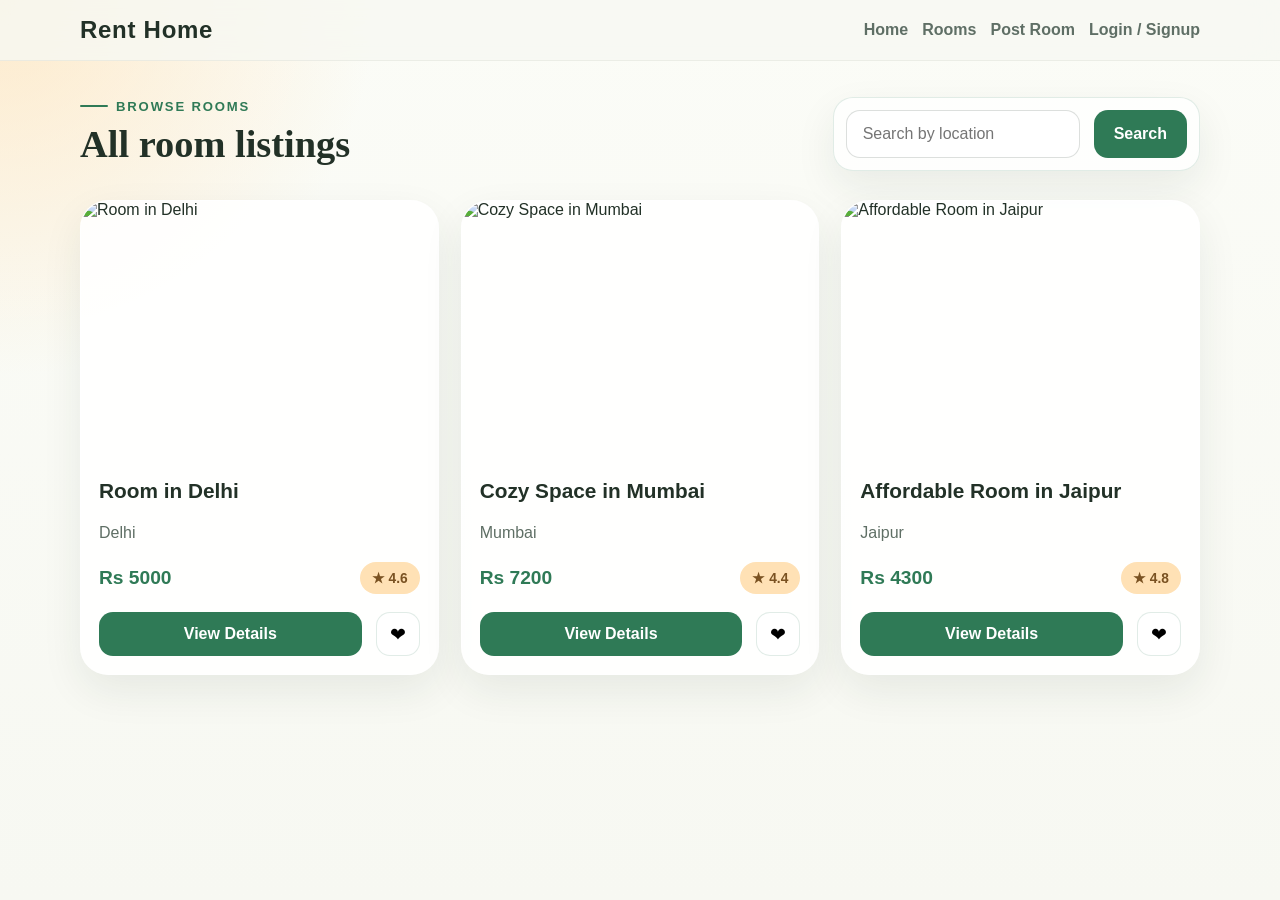
==== listings.html @ 5ec1f43f "Build Rent Home web app" ====
<!DOCTYPE html>
<html lang="en">
<head>
  <meta charset="UTF-8">
  <meta name="viewport" content="width=device-width, initial-scale=1.0">
  <title>Room Listings - Rent Home</title>
  <link rel="stylesheet" href="styles.css">
</head>
<body data-page="listings">
  <header class="site-header">
    <div class="container nav-wrap">
      <a class="brand" href="index.html">Rent Home</a>
      <nav class="nav-links">
        <a href="index.html">Home</a>
        <a href="listings.html">Rooms</a>
        <a href="post-room.html">Post Room</a>
        <a href="auth.html" id="authLink">Login / Signup</a>
      </nav>
    </div>
  </header>

  <main class="section">
    <div class="container">
      <div class="section-head listings-head">
        <div>
          <span class="eyebrow">Browse rooms</span>
          <h1>All room listings</h1>
        </div>
        <form class="search-panel compact-search" id="listingSearchForm">
          <label class="sr-only" for="listingSearchInput">Search rooms by location</label>
          <input type="text" id="listingSearchInput" placeholder="Search by location">
          <button type="submit" class="btn btn-primary">Search</button>
        </form>
      </div>
      <div class="room-grid" id="listingRoomGrid"></div>
    </div>
  </main>

  <script src="app.js"></script>
</body>
</html>
---- styles.css ----
:root {
  --bg: #f7f8f2;
  --surface: rgba(255, 255, 255, 0.88);
  --surface-strong: #ffffff;
  --text: #223127;
  --muted: #5f6f65;
  --primary: #2f7a56;
  --primary-dark: #235c41;
  --accent: #ffe1b5;
  --border: rgba(47, 122, 86, 0.14);
  --shadow: 0 16px 40px rgba(30, 56, 42, 0.08);
  --radius-lg: 28px;
  --radius-md: 18px;
  --radius-sm: 12px;
}

* {
  box-sizing: border-box;
}

body {
  margin: 0;
  font-family: "Trebuchet MS", "Segoe UI", sans-serif;
  color: var(--text);
  background:
    radial-gradient(circle at top left, rgba(255, 225, 181, 0.65), transparent 24%),
    linear-gradient(180deg, #fbfcf7 0%, var(--bg) 100%);
  min-height: 100vh;
}

img {
  max-width: 100%;
  display: block;
}

a {
  color: inherit;
  text-decoration: none;
}

button,
input,
textarea {
  font: inherit;
}

.container {
  width: min(1120px, calc(100% - 32px));
  margin: 0 auto;
}

.narrow {
  width: min(760px, 100%);
}

.site-header {
  position: sticky;
  top: 0;
  z-index: 20;
  backdrop-filter: blur(18px);
  background: rgba(247, 248, 242, 0.82);
  border-bottom: 1px solid rgba(34, 49, 39, 0.06);
}

.nav-wrap {
  display: flex;
  justify-content: space-between;
  align-items: center;
  gap: 16px;
  padding: 16px 0;
}

.brand {
  font-size: 1.5rem;
  font-weight: 800;
  letter-spacing: 0.03em;
}

.nav-links {
  display: flex;
  align-items: center;
  flex-wrap: wrap;
  gap: 14px;
}

.nav-links a {
  color: var(--muted);
  font-weight: 600;
}

.nav-links a:hover {
  color: var(--primary);
}

.hero,
.section {
  padding: 32px 0 64px;
}

.hero-grid {
  display: grid;
  grid-template-columns: 1.15fr 0.85fr;
  gap: 28px;
  align-items: center;
}

.hero-copy h1,
.section-head h1,
.section-head h2,
.info-card h1 {
  margin: 10px 0 12px;
  font-family: "Georgia", "Times New Roman", serif;
  font-size: clamp(2.3rem, 4vw, 4.4rem);
  line-height: 1.05;
}

.section-head h1,
.section-head h2 {
  font-size: clamp(1.8rem, 3vw, 2.8rem);
}

.hero-copy p,
.info-card p,
.hero-card-body p,
.room-meta,
.room-description,
.status-message,
.empty-state p {
  color: var(--muted);
  line-height: 1.7;
}

.eyebrow {
  display: inline-flex;
  align-items: center;
  gap: 8px;
  font-size: 0.82rem;
  font-weight: 800;
  letter-spacing: 0.14em;
  text-transform: uppercase;
  color: var(--primary);
}

.eyebrow::before {
  content: "";
  width: 28px;
  height: 2px;
  border-radius: 999px;
  background: currentColor;
}

.search-panel,
.hero-actions,
.tab-row,
.room-card-actions,
.detail-actions,
.section-head,
.auth-layout {
  display: flex;
  gap: 14px;
}

.search-panel {
  margin: 28px 0 18px;
  padding: 12px;
  background: rgba(255, 255, 255, 0.78);
  border: 1px solid var(--border);
  border-radius: 20px;
  box-shadow: var(--shadow);
}

.search-panel input,
input,
textarea {
  width: 100%;
  border: 1px solid rgba(95, 111, 101, 0.22);
  border-radius: 14px;
  padding: 14px 16px;
  background: #fff;
  color: var(--text);
}

textarea {
  resize: vertical;
}

.btn {
  border: 0;
  border-radius: 14px;
  padding: 13px 20px;
  font-weight: 700;
  cursor: pointer;
  transition: transform 0.2s ease, background 0.2s ease;
  display: inline-flex;
  align-items: center;
  justify-content: center;
}

.btn:hover {
  transform: translateY(-1px);
}

.btn-primary {
  background: var(--primary);
  color: #fff;
}

.btn-primary:hover {
  background: var(--primary-dark);
}

.btn-secondary {
  background: rgba(255, 255, 255, 0.84);
  color: var(--text);
  border: 1px solid var(--border);
}

.full-width {
  width: 100%;
}

.hero-card,
.card,
.room-card,
.detail-shell,
.empty-state,
.info-card {
  background: var(--surface);
  border: 1px solid rgba(255, 255, 255, 0.72);
  border-radius: var(--radius-lg);
  box-shadow: var(--shadow);
}

.hero-card {
  padding: 18px;
}

.hero-card-top {
  display: flex;
  justify-content: space-between;
  align-items: center;
  margin-bottom: 14px;
}

.hero-card-top p {
  margin: 0;
  font-weight: 700;
}

.hero-card-top span,
.rating-pill {
  background: var(--accent);
  color: #7a5222;
  padding: 8px 12px;
  border-radius: 999px;
  font-weight: 700;
  font-size: 0.86rem;
}

.hero-card img,
.room-card img,
.detail-image {
  width: 100%;
  height: 260px;
  object-fit: cover;
  border-radius: 22px;
}

.section-head {
  justify-content: space-between;
  align-items: end;
  margin-bottom: 24px;
}

.section-head.compact {
  margin-bottom: 20px;
}

.text-link {
  color: var(--primary);
  font-weight: 700;
}

.room-grid {
  display: grid;
  grid-template-columns: repeat(3, minmax(0, 1fr));
  gap: 22px;
}

.room-card {
  overflow: hidden;
}

.room-card-body {
  padding: 18px;
}

.room-card-body h3,
.detail-copy h1 {
  margin: 0 0 10px;
  font-size: 1.3rem;
}

.price-row {
  display: flex;
  justify-content: space-between;
  align-items: center;
  gap: 12px;
  margin: 12px 0;
}

.price {
  font-size: 1.2rem;
  font-weight: 800;
  color: var(--primary);
}

.room-card-actions {
  margin-top: 18px;
}

.icon-btn {
  width: 44px;
  min-width: 44px;
  height: 44px;
  border-radius: 14px;
  border: 1px solid var(--border);
  background: #fff;
  font-size: 1.2rem;
}

.icon-btn.active {
  background: #ffe5ea;
}

.auth-layout {
  align-items: stretch;
  gap: 24px;
}

.info-card,
.auth-card {
  flex: 1;
  padding: 28px;
}

.feature-list {
  padding-left: 18px;
  color: var(--muted);
}

.tab-btn {
  flex: 1;
  padding: 12px;
  border-radius: 14px;
  border: 1px solid var(--border);
  background: #fff;
  font-weight: 700;
  cursor: pointer;
}

.tab-btn.active,
.form-panel.active {
  background: rgba(47, 122, 86, 0.08);
}

.form-panel {
  display: none;
  margin-top: 20px;
}

.form-panel.active {
  display: block;
}

.form-panel h2 {
  margin-top: 0;
}

label {
  display: block;
  margin-bottom: 16px;
  font-weight: 700;
}

label input,
label textarea {
  margin-top: 8px;
  font-weight: 400;
}

.form-grid {
  display: grid;
  grid-template-columns: repeat(2, minmax(0, 1fr));
  gap: 18px;
  padding: 26px;
}

.full-span {
  grid-column: 1 / -1;
}

.status-message {
  margin: 0;
  min-height: 24px;
  font-weight: 600;
}

.status-message.success {
  color: var(--primary);
}

.status-message.error {
  color: #b44444;
}

.compact-search {
  margin: 0;
}

.listings-head {
  align-items: center;
}

.detail-shell {
  display: grid;
  grid-template-columns: 1fr 1fr;
  gap: 28px;
  padding: 22px;
}

.detail-copy {
  display: flex;
  flex-direction: column;
  gap: 18px;
}

.detail-meta {
  display: flex;
  flex-wrap: wrap;
  gap: 12px;
}

.meta-pill {
  padding: 10px 14px;
  border-radius: 999px;
  background: rgba(47, 122, 86, 0.08);
  font-weight: 700;
}

.empty-state {
  padding: 28px;
  text-align: center;
}

.sr-only {
  position: absolute;
  width: 1px;
  height: 1px;
  padding: 0;
  margin: -1px;
  overflow: hidden;
  clip: rect(0, 0, 0, 0);
  border: 0;
}

@media (max-width: 900px) {
  .hero-grid,
  .auth-layout,
  .detail-shell,
  .room-grid,
  .form-grid {
    grid-template-columns: 1fr;
  }

  .hero-actions,
  .section-head,
  .search-panel,
  .room-card-actions,
  .detail-actions,
  .listings-head {
    flex-direction: column;
    align-items: stretch;
  }

  .nav-wrap {
    flex-direction: column;
  }

  .hero-card img,
  .room-card img,
  .detail-image {
    height: 220px;
  }
}

@media (max-width: 600px) {
  .hero,
  .section {
    padding: 20px 0 48px;
  }

  .container {
    width: min(100% - 20px, 1120px);
  }

  .brand {
    font-size: 1.3rem;
  }
}
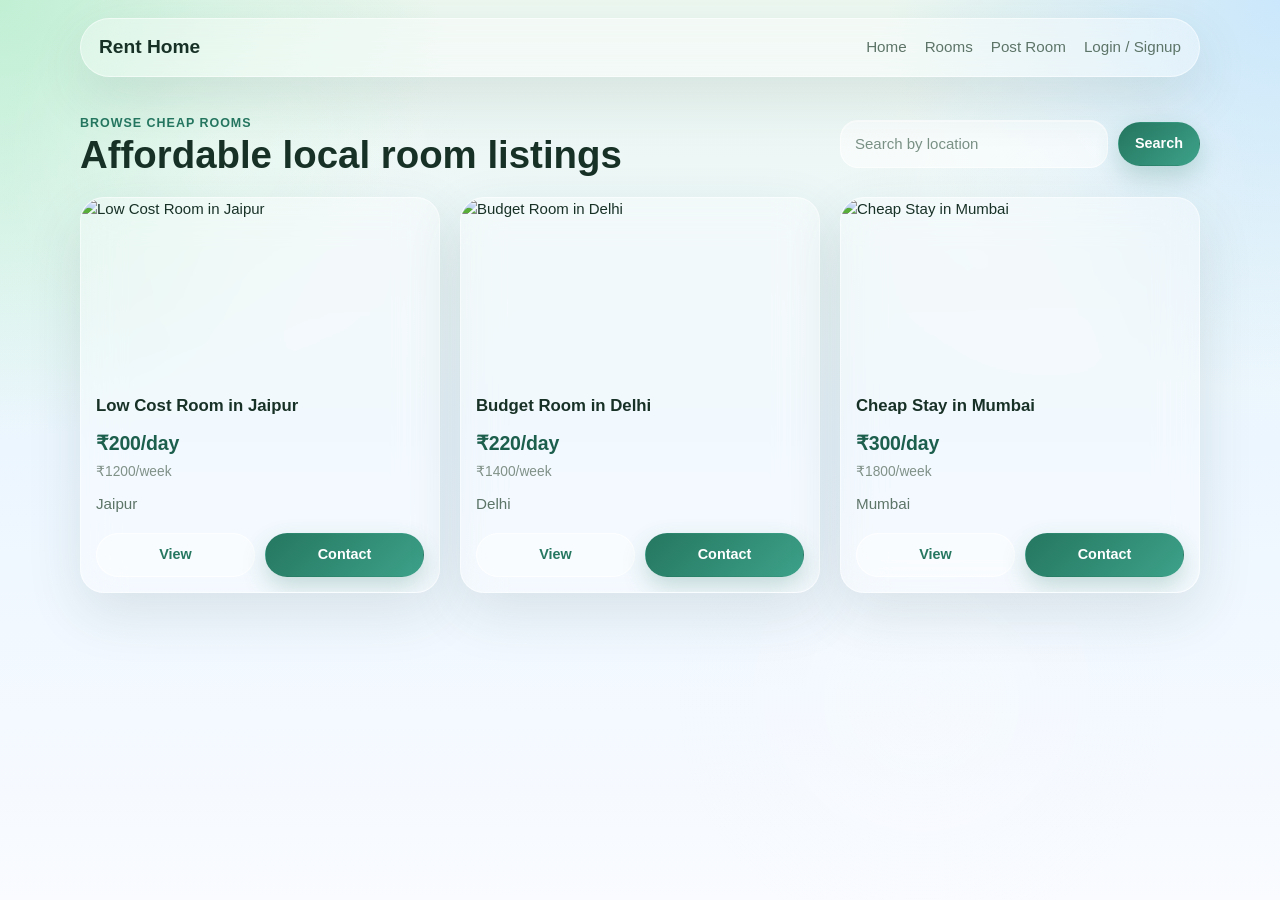
==== commit 22079941: "Refocus app on affordable local rooms" ====
--- a/listings.html
+++ b/listings.html
@@ -23,8 +23,8 @@
     <div class="container">
       <div class="section-head listings-head">
         <div>
-          <span class="eyebrow">Browse rooms</span>
-          <h1>All room listings</h1>
+          <span class="eyebrow">Browse cheap rooms</span>
+          <h1>Affordable local room listings</h1>
         </div>
         <form class="search-panel compact-search" id="listingSearchForm">
           <label class="sr-only" for="listingSearchInput">Search rooms by location</label>
--- a/styles.css
+++ b/styles.css
@@ -1,15 +1,20 @@
 :root {
-  --bg: #f7f8f2;
-  --surface: rgba(255, 255, 255, 0.88);
-  --surface-strong: #ffffff;
-  --text: #223127;
-  --muted: #5f6f65;
-  --primary: #2f7a56;
-  --primary-dark: #235c41;
-  --accent: #ffe1b5;
-  --border: rgba(47, 122, 86, 0.14);
-  --shadow: 0 16px 40px rgba(30, 56, 42, 0.08);
-  --radius-lg: 28px;
+  --bg-top: #edf8f1;
+  --bg-mid: #ecf6ff;
+  --bg-bottom: #f9fbff;
+  --surface: rgba(255, 255, 255, 0.33);
+  --surface-strong: rgba(255, 255, 255, 0.55);
+  --surface-soft: rgba(255, 255, 255, 0.22);
+  --text: #183127;
+  --muted: #5d7468;
+  --primary: #257760;
+  --primary-dark: #1d5f4d;
+  --primary-soft: rgba(37, 119, 96, 0.14);
+  --border: rgba(255, 255, 255, 0.52);
+  --shadow: 0 20px 55px rgba(34, 78, 65, 0.12);
+  --shadow-hover: 0 24px 60px rgba(34, 78, 65, 0.18);
+  --radius-xl: 30px;
+  --radius-lg: 24px;
   --radius-md: 18px;
   --radius-sm: 12px;
 }
@@ -20,17 +25,33 @@
 
 body {
   margin: 0;
+  min-height: 100vh;
   font-family: "Trebuchet MS", "Segoe UI", sans-serif;
+  font-size: 15px;
+  line-height: 1.5;
   color: var(--text);
   background:
-    radial-gradient(circle at top left, rgba(255, 225, 181, 0.65), transparent 24%),
-    linear-gradient(180deg, #fbfcf7 0%, var(--bg) 100%);
-  min-height: 100vh;
+    radial-gradient(circle at top left, rgba(180, 237, 204, 0.78), transparent 28%),
+    radial-gradient(circle at top right, rgba(191, 225, 255, 0.74), transparent 25%),
+    linear-gradient(180deg, var(--bg-top) 0%, var(--bg-mid) 50%, var(--bg-bottom) 100%);
+  background-attachment: fixed;
+}
+
+body::before {
+  content: "";
+  position: fixed;
+  inset: 0;
+  pointer-events: none;
+  background:
+    radial-gradient(circle at 18% 18%, rgba(255, 255, 255, 0.35), transparent 18%),
+    radial-gradient(circle at 82% 22%, rgba(255, 255, 255, 0.28), transparent 17%),
+    radial-gradient(circle at 72% 78%, rgba(255, 255, 255, 0.24), transparent 21%);
 }
 
 img {
+  display: block;
+  width: 100%;
   max-width: 100%;
-  display: block;
 }
 
 a {
@@ -57,316 +78,389 @@
   position: sticky;
   top: 0;
   z-index: 20;
-  backdrop-filter: blur(18px);
-  background: rgba(247, 248, 242, 0.82);
-  border-bottom: 1px solid rgba(34, 49, 39, 0.06);
-}
-
-.nav-wrap {
-  display: flex;
-  justify-content: space-between;
-  align-items: center;
-  gap: 16px;
-  padding: 16px 0;
-}
-
-.brand {
-  font-size: 1.5rem;
-  font-weight: 800;
-  letter-spacing: 0.03em;
-}
-
-.nav-links {
-  display: flex;
-  align-items: center;
-  flex-wrap: wrap;
-  gap: 14px;
-}
-
-.nav-links a {
-  color: var(--muted);
-  font-weight: 600;
-}
-
-.nav-links a:hover {
-  color: var(--primary);
-}
-
-.hero,
-.section {
-  padding: 32px 0 64px;
-}
-
-.hero-grid {
-  display: grid;
-  grid-template-columns: 1.15fr 0.85fr;
-  gap: 28px;
-  align-items: center;
-}
-
-.hero-copy h1,
-.section-head h1,
-.section-head h2,
-.info-card h1 {
-  margin: 10px 0 12px;
-  font-family: "Georgia", "Times New Roman", serif;
-  font-size: clamp(2.3rem, 4vw, 4.4rem);
-  line-height: 1.05;
-}
-
-.section-head h1,
-.section-head h2 {
-  font-size: clamp(1.8rem, 3vw, 2.8rem);
-}
-
-.hero-copy p,
-.info-card p,
-.hero-card-body p,
-.room-meta,
-.room-description,
-.status-message,
-.empty-state p {
-  color: var(--muted);
-  line-height: 1.7;
-}
-
-.eyebrow {
-  display: inline-flex;
-  align-items: center;
-  gap: 8px;
-  font-size: 0.82rem;
-  font-weight: 800;
-  letter-spacing: 0.14em;
-  text-transform: uppercase;
-  color: var(--primary);
-}
-
-.eyebrow::before {
-  content: "";
-  width: 28px;
-  height: 2px;
-  border-radius: 999px;
-  background: currentColor;
-}
-
-.search-panel,
-.hero-actions,
-.tab-row,
-.room-card-actions,
-.detail-actions,
-.section-head,
-.auth-layout {
-  display: flex;
-  gap: 14px;
-}
-
-.search-panel {
-  margin: 28px 0 18px;
-  padding: 12px;
-  background: rgba(255, 255, 255, 0.78);
-  border: 1px solid var(--border);
-  border-radius: 20px;
-  box-shadow: var(--shadow);
-}
-
-.search-panel input,
-input,
-textarea {
-  width: 100%;
-  border: 1px solid rgba(95, 111, 101, 0.22);
-  border-radius: 14px;
-  padding: 14px 16px;
-  background: #fff;
-  color: var(--text);
-}
-
-textarea {
-  resize: vertical;
-}
-
-.btn {
-  border: 0;
-  border-radius: 14px;
-  padding: 13px 20px;
-  font-weight: 700;
-  cursor: pointer;
-  transition: transform 0.2s ease, background 0.2s ease;
-  display: inline-flex;
-  align-items: center;
-  justify-content: center;
-}
-
-.btn:hover {
-  transform: translateY(-1px);
-}
-
-.btn-primary {
-  background: var(--primary);
-  color: #fff;
-}
-
-.btn-primary:hover {
-  background: var(--primary-dark);
-}
-
-.btn-secondary {
-  background: rgba(255, 255, 255, 0.84);
-  color: var(--text);
-  border: 1px solid var(--border);
-}
-
-.full-width {
-  width: 100%;
-}
-
-.hero-card,
+  padding-top: 10px;
+}
+
+.nav-wrap,
+.glass-panel,
 .card,
 .room-card,
 .detail-shell,
 .empty-state,
 .info-card {
+  border: 1px solid var(--border);
+  border-radius: var(--radius-lg);
   background: var(--surface);
-  border: 1px solid rgba(255, 255, 255, 0.72);
-  border-radius: var(--radius-lg);
   box-shadow: var(--shadow);
-}
-
+  backdrop-filter: blur(20px);
+  -webkit-backdrop-filter: blur(20px);
+}
+
+.nav-wrap {
+  display: flex;
+  align-items: center;
+  justify-content: space-between;
+  gap: 16px;
+  margin-top: 8px;
+  padding: 14px 18px;
+  border-radius: var(--radius-xl);
+}
+
+.brand {
+  font-size: 1.2rem;
+  font-weight: 700;
+}
+
+.nav-links {
+  display: flex;
+  align-items: center;
+  flex-wrap: wrap;
+  gap: 10px 18px;
+}
+
+.nav-links a {
+  color: var(--muted);
+  font-size: 0.95rem;
+}
+
+.nav-links a:hover {
+  color: var(--primary);
+}
+
+.hero,
+.section {
+  position: relative;
+  z-index: 1;
+  padding: 34px 0 56px;
+}
+
+.hero-layout {
+  display: grid;
+  grid-template-columns: minmax(0, 1.1fr) minmax(320px, 0.9fr);
+  gap: 22px;
+  align-items: stretch;
+}
+
+.hero-copy,
 .hero-card {
-  padding: 18px;
+  padding: 28px;
+}
+
+.hero-copy {
+  display: flex;
+  flex-direction: column;
+  justify-content: center;
+  gap: 16px;
+  min-height: 360px;
+}
+
+.hero-copy h1,
+.section-head h1,
+.section-head h2,
+.info-card h1 {
+  margin: 0;
+  font-size: clamp(1.9rem, 3vw, 2.6rem);
+  font-weight: 600;
+  line-height: 1.15;
+}
+
+.hero-text,
+.room-meta,
+.room-description,
+.status-message,
+.empty-state p,
+.detail-note,
+.info-card p,
+.feature-list,
+#featuredRoomMeta {
+  margin: 0;
+  color: var(--muted);
+  font-size: 0.95rem;
+}
+
+.eyebrow {
+  display: inline-block;
+  color: var(--primary);
+  font-size: 0.78rem;
+  font-weight: 700;
+  letter-spacing: 0.08em;
+  text-transform: uppercase;
+}
+
+.search-panel {
+  display: flex;
+  align-items: center;
+  gap: 10px;
+  width: 100%;
+  max-width: 520px;
+}
+
+input,
+textarea {
+  width: 100%;
+  border: 1px solid rgba(255, 255, 255, 0.64);
+  border-radius: var(--radius-md);
+  padding: 12px 14px;
+  color: var(--text);
+  background: var(--surface-strong);
+  box-shadow: inset 0 1px 0 rgba(255, 255, 255, 0.58);
+  outline: none;
+}
+
+input::placeholder,
+textarea::placeholder {
+  color: #7a9186;
+}
+
+input:focus,
+textarea:focus {
+  border-color: rgba(37, 119, 96, 0.28);
+  box-shadow:
+    inset 0 1px 0 rgba(255, 255, 255, 0.6),
+    0 0 0 4px rgba(37, 119, 96, 0.10);
+}
+
+textarea {
+  resize: vertical;
+}
+
+.btn {
+  display: inline-flex;
+  align-items: center;
+  justify-content: center;
+  min-height: 40px;
+  border: 1px solid transparent;
+  border-radius: 999px;
+  padding: 10px 16px;
+  font-size: 0.9rem;
+  font-weight: 600;
+  cursor: pointer;
+  transition: transform 0.22s ease, background 0.22s ease, box-shadow 0.22s ease, border-color 0.22s ease;
+}
+
+.btn:hover {
+  transform: translateY(-1px);
+}
+
+.btn-primary {
+  color: #fff;
+  background: linear-gradient(135deg, var(--primary) 0%, #3da189 100%);
+  box-shadow: 0 10px 24px rgba(37, 119, 96, 0.24);
+}
+
+.btn-primary:hover {
+  background: linear-gradient(135deg, var(--primary-dark) 0%, #2f846e 100%);
+}
+
+.btn-secondary {
+  color: var(--primary);
+  background: rgba(255, 255, 255, 0.42);
+  border-color: rgba(255, 255, 255, 0.7);
+}
+
+.btn-secondary:hover {
+  background: rgba(255, 255, 255, 0.6);
+}
+
+.full-width {
+  width: 100%;
+}
+
+.hero-card {
+  display: flex;
+  flex-direction: column;
+  gap: 16px;
 }
 
 .hero-card-top {
   display: flex;
+  align-items: center;
   justify-content: space-between;
+  gap: 12px;
+}
+
+.status-pill,
+.price-main,
+.price-sub,
+.meta-pill {
+  display: inline-flex;
   align-items: center;
-  margin-bottom: 14px;
-}
-
-.hero-card-top p {
+  justify-content: center;
+  border-radius: 999px;
+  padding: 6px 12px;
+  font-size: 0.8rem;
+  font-weight: 600;
+}
+
+.status-pill,
+.price-main {
+  background: rgba(37, 119, 96, 0.16);
+  color: var(--primary-dark);
+}
+
+.price-sub,
+.meta-pill {
+  background: rgba(255, 255, 255, 0.42);
+  color: var(--muted);
+  border: 1px solid rgba(255, 255, 255, 0.5);
+}
+
+.price-main {
+  padding: 0;
+  border: 0;
+  background: transparent;
+  box-shadow: none;
+  font-size: 1.22rem;
+  font-weight: 700;
+  letter-spacing: -0.01em;
+  color: var(--primary-dark);
+}
+
+.price-sub {
+  padding: 0;
+  border: 0;
+  background: transparent;
+  box-shadow: none;
+  font-size: 0.86rem;
+  font-weight: 500;
+  color: #809188;
+}
+
+.hero-card img {
+  height: 220px;
+  object-fit: cover;
+  border-radius: 18px;
+}
+
+.hero-card-body {
+  display: flex;
+  flex-direction: column;
+  align-items: flex-start;
+  gap: 10px;
+}
+
+.hero-card-body h2,
+.room-card-body h3,
+.detail-copy h1 {
   margin: 0;
-  font-weight: 700;
-}
-
-.hero-card-top span,
-.rating-pill {
-  background: var(--accent);
-  color: #7a5222;
-  padding: 8px 12px;
-  border-radius: 999px;
-  font-weight: 700;
-  font-size: 0.86rem;
-}
-
-.hero-card img,
+  font-size: 1.05rem;
+  font-weight: 600;
+}
+
+.section-head {
+  display: flex;
+  align-items: end;
+  justify-content: space-between;
+  gap: 16px;
+  margin-bottom: 20px;
+}
+
+.section-head.compact {
+  margin-bottom: 16px;
+}
+
+.text-link {
+  color: var(--primary);
+  font-size: 0.92rem;
+  font-weight: 600;
+}
+
+.room-grid {
+  display: grid;
+  grid-template-columns: repeat(auto-fit, minmax(240px, 1fr));
+  gap: 20px;
+}
+
+.room-card {
+  overflow: hidden;
+  transition: transform 0.24s ease, box-shadow 0.24s ease;
+}
+
+.room-card:hover {
+  transform: translateY(-6px);
+  box-shadow: var(--shadow-hover);
+}
+
 .room-card img,
 .detail-image {
-  width: 100%;
-  height: 260px;
+  height: 180px;
   object-fit: cover;
-  border-radius: 22px;
-}
-
-.section-head {
+}
+
+.room-card-body {
+  padding: 15px;
+  display: flex;
+  flex-direction: column;
+  gap: 10px;
+}
+
+.room-card-top {
+  display: flex;
+  align-items: flex-start;
   justify-content: space-between;
-  align-items: end;
-  margin-bottom: 24px;
-}
-
-.section-head.compact {
-  margin-bottom: 20px;
-}
-
-.text-link {
-  color: var(--primary);
-  font-weight: 700;
-}
-
-.room-grid {
-  display: grid;
-  grid-template-columns: repeat(3, minmax(0, 1fr));
-  gap: 22px;
-}
-
-.room-card {
-  overflow: hidden;
-}
-
-.room-card-body {
-  padding: 18px;
-}
-
-.room-card-body h3,
-.detail-copy h1 {
-  margin: 0 0 10px;
-  font-size: 1.3rem;
-}
-
-.price-row {
-  display: flex;
-  justify-content: space-between;
-  align-items: center;
   gap: 12px;
-  margin: 12px 0;
-}
-
-.price {
-  font-size: 1.2rem;
-  font-weight: 800;
-  color: var(--primary);
+  margin-bottom: 10px;
+}
+
+.price-stack {
+  display: flex;
+  flex-direction: column;
+  align-items: flex-start;
+  gap: 4px;
+}
+
+.room-location {
+  margin-top: 0;
+}
+
+.room-card-actions,
+.detail-actions,
+.tab-row,
+.auth-layout {
+  display: flex;
+  gap: 10px;
 }
 
 .room-card-actions {
-  margin-top: 18px;
-}
-
-.icon-btn {
-  width: 44px;
-  min-width: 44px;
-  height: 44px;
-  border-radius: 14px;
-  border: 1px solid var(--border);
-  background: #fff;
-  font-size: 1.2rem;
-}
-
-.icon-btn.active {
-  background: #ffe5ea;
+  margin-top: 8px;
+}
+
+.info-card,
+.auth-card {
+  padding: 24px;
 }
 
 .auth-layout {
   align-items: stretch;
-  gap: 24px;
-}
-
-.info-card,
-.auth-card {
-  flex: 1;
-  padding: 28px;
 }
 
 .feature-list {
   padding-left: 18px;
-  color: var(--muted);
+  margin-top: 12px;
 }
 
 .tab-btn {
   flex: 1;
-  padding: 12px;
-  border-radius: 14px;
-  border: 1px solid var(--border);
-  background: #fff;
-  font-weight: 700;
+  min-height: 40px;
+  border: 1px solid rgba(255, 255, 255, 0.6);
+  border-radius: 999px;
+  background: rgba(255, 255, 255, 0.34);
+  color: var(--muted);
+  font-weight: 600;
   cursor: pointer;
-}
-
-.tab-btn.active,
-.form-panel.active {
-  background: rgba(47, 122, 86, 0.08);
+  backdrop-filter: blur(14px);
+  -webkit-backdrop-filter: blur(14px);
+}
+
+.tab-btn.active {
+  color: var(--primary);
+  background: rgba(255, 255, 255, 0.58);
+  box-shadow: inset 0 0 0 1px rgba(37, 119, 96, 0.10);
 }
 
 .form-panel {
   display: none;
-  margin-top: 20px;
+  margin-top: 18px;
 }
 
 .form-panel.active {
@@ -374,13 +468,16 @@
 }
 
 .form-panel h2 {
-  margin-top: 0;
+  margin: 0 0 16px;
+  font-size: 1.1rem;
+  font-weight: 600;
 }
 
 label {
   display: block;
-  margin-bottom: 16px;
-  font-weight: 700;
+  margin-bottom: 14px;
+  font-size: 0.92rem;
+  font-weight: 600;
 }
 
 label input,
@@ -392,8 +489,8 @@
 .form-grid {
   display: grid;
   grid-template-columns: repeat(2, minmax(0, 1fr));
-  gap: 18px;
-  padding: 26px;
+  gap: 16px;
+  padding: 22px;
 }
 
 .full-span {
@@ -401,21 +498,19 @@
 }
 
 .status-message {
-  margin: 0;
-  min-height: 24px;
-  font-weight: 600;
+  min-height: 20px;
 }
 
 .status-message.success {
-  color: var(--primary);
+  color: var(--primary-dark);
 }
 
 .status-message.error {
-  color: #b44444;
+  color: #b45309;
 }
 
 .compact-search {
-  margin: 0;
+  max-width: 360px;
 }
 
 .listings-head {
@@ -424,28 +519,21 @@
 
 .detail-shell {
   display: grid;
-  grid-template-columns: 1fr 1fr;
-  gap: 28px;
-  padding: 22px;
+  grid-template-columns: minmax(0, 1fr) minmax(0, 1fr);
+  gap: 22px;
+  padding: 18px;
 }
 
 .detail-copy {
   display: flex;
   flex-direction: column;
-  gap: 18px;
+  gap: 14px;
 }
 
 .detail-meta {
   display: flex;
   flex-wrap: wrap;
-  gap: 12px;
-}
-
-.meta-pill {
-  padding: 10px 14px;
-  border-radius: 999px;
-  background: rgba(47, 122, 86, 0.08);
-  font-weight: 700;
+  gap: 8px;
 }
 
 .empty-state {
@@ -465,46 +553,55 @@
 }
 
 @media (max-width: 900px) {
-  .hero-grid,
+  .hero-layout,
+  .detail-shell,
   .auth-layout,
-  .detail-shell,
-  .room-grid,
   .form-grid {
     grid-template-columns: 1fr;
   }
 
-  .hero-actions,
   .section-head,
+  .listings-head,
   .search-panel,
   .room-card-actions,
-  .detail-actions,
-  .listings-head {
+  .detail-actions {
     flex-direction: column;
     align-items: stretch;
   }
 
+  .compact-search {
+    max-width: none;
+  }
+
+  .hero-copy {
+    min-height: auto;
+  }
+}
+
+@media (max-width: 640px) {
+  .container {
+    width: min(100% - 20px, 1120px);
+  }
+
   .nav-wrap {
     flex-direction: column;
+    align-items: flex-start;
+    border-radius: 24px;
+  }
+
+  .hero,
+  .section {
+    padding: 24px 0 40px;
+  }
+
+  .hero-copy,
+  .hero-card {
+    padding: 20px;
   }
 
   .hero-card img,
   .room-card img,
   .detail-image {
-    height: 220px;
-  }
-}
-
-@media (max-width: 600px) {
-  .hero,
-  .section {
-    padding: 20px 0 48px;
-  }
-
-  .container {
-    width: min(100% - 20px, 1120px);
-  }
-
-  .brand {
-    font-size: 1.3rem;
-  }
-}
+    height: 170px;
+  }
+}
